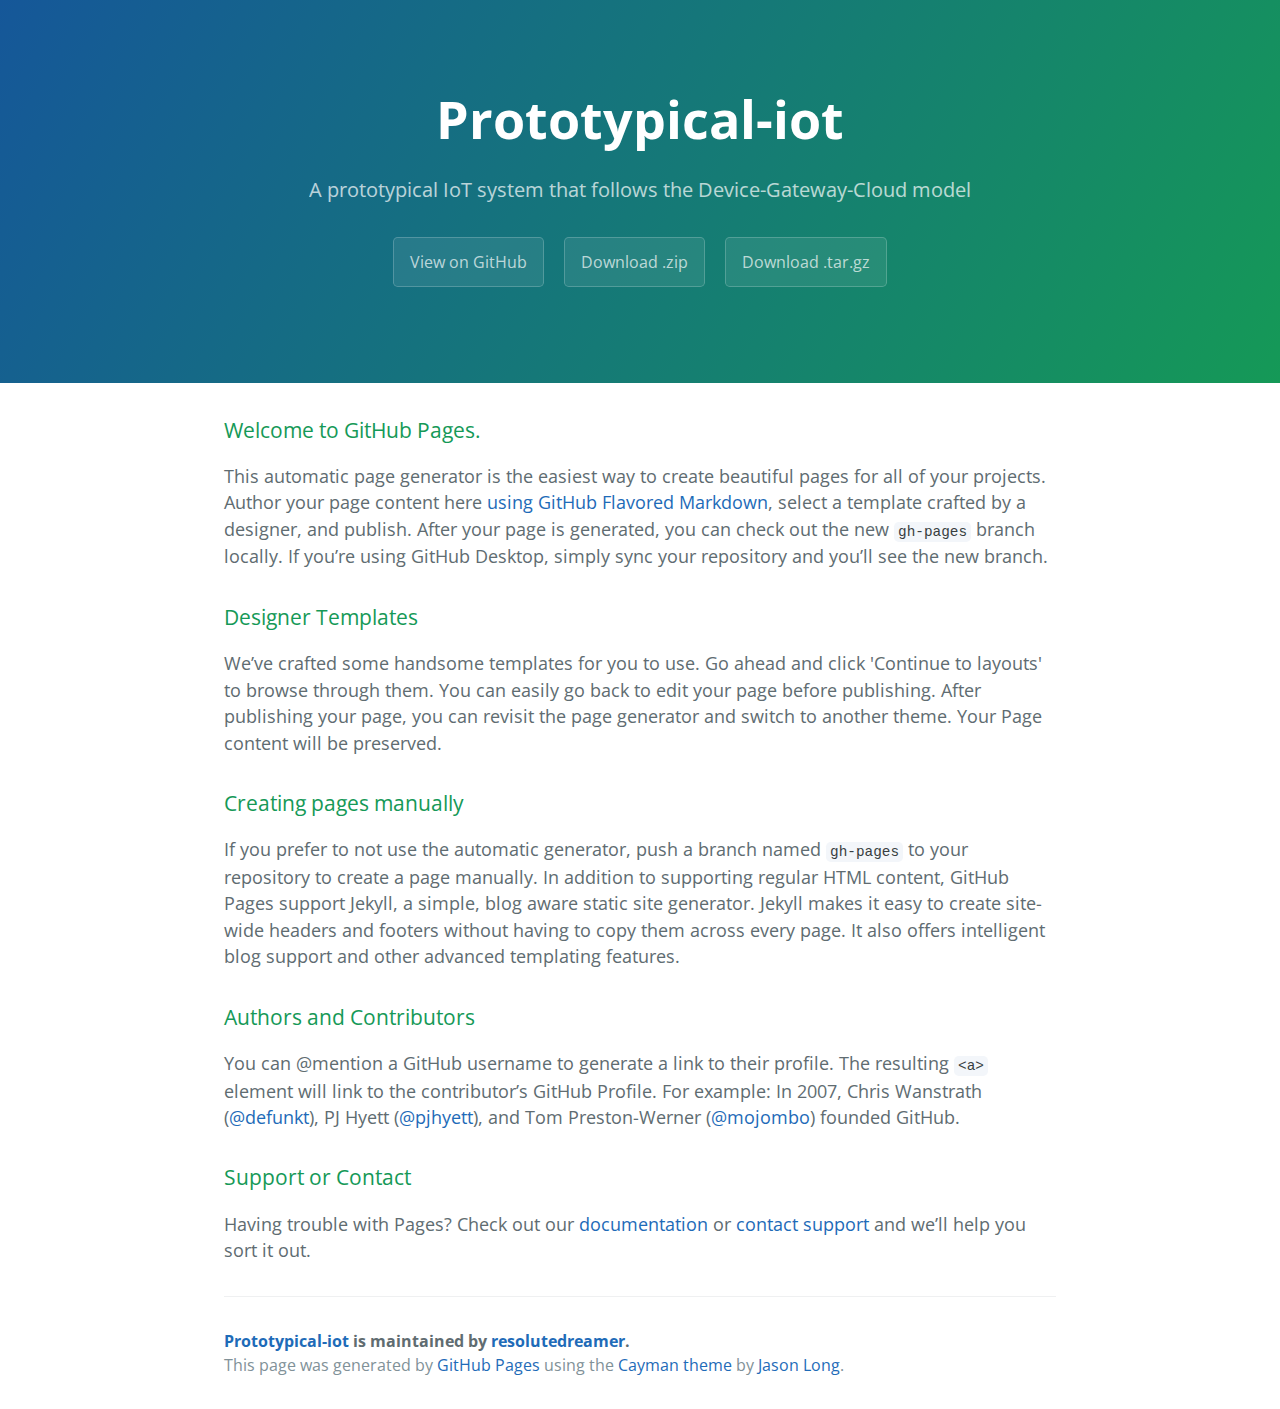
==== index.html @ ee9d4a1a "Create gh-pages branch via GitHub" ====
<!DOCTYPE html>
<html lang="en-us">
  <head>
    <meta charset="UTF-8">
    <title>Prototypical-iot by resolutedreamer</title>
    <meta name="viewport" content="width=device-width, initial-scale=1">
    <link rel="stylesheet" type="text/css" href="stylesheets/normalize.css" media="screen">
    <link href='https://fonts.googleapis.com/css?family=Open+Sans:400,700' rel='stylesheet' type='text/css'>
    <link rel="stylesheet" type="text/css" href="stylesheets/stylesheet.css" media="screen">
    <link rel="stylesheet" type="text/css" href="stylesheets/github-light.css" media="screen">
  </head>
  <body>
    <section class="page-header">
      <h1 class="project-name">Prototypical-iot</h1>
      <h2 class="project-tagline">A prototypical IoT system that follows the Device-Gateway-Cloud model</h2>
      <a href="https://github.com/resolutedreamer/prototypical-iot" class="btn">View on GitHub</a>
      <a href="https://github.com/resolutedreamer/prototypical-iot/zipball/master" class="btn">Download .zip</a>
      <a href="https://github.com/resolutedreamer/prototypical-iot/tarball/master" class="btn">Download .tar.gz</a>
    </section>

    <section class="main-content">
      <h3>
<a id="welcome-to-github-pages" class="anchor" href="#welcome-to-github-pages" aria-hidden="true"><span aria-hidden="true" class="octicon octicon-link"></span></a>Welcome to GitHub Pages.</h3>

<p>This automatic page generator is the easiest way to create beautiful pages for all of your projects. Author your page content here <a href="https://guides.github.com/features/mastering-markdown/">using GitHub Flavored Markdown</a>, select a template crafted by a designer, and publish. After your page is generated, you can check out the new <code>gh-pages</code> branch locally. If you’re using GitHub Desktop, simply sync your repository and you’ll see the new branch.</p>

<h3>
<a id="designer-templates" class="anchor" href="#designer-templates" aria-hidden="true"><span aria-hidden="true" class="octicon octicon-link"></span></a>Designer Templates</h3>

<p>We’ve crafted some handsome templates for you to use. Go ahead and click 'Continue to layouts' to browse through them. You can easily go back to edit your page before publishing. After publishing your page, you can revisit the page generator and switch to another theme. Your Page content will be preserved.</p>

<h3>
<a id="creating-pages-manually" class="anchor" href="#creating-pages-manually" aria-hidden="true"><span aria-hidden="true" class="octicon octicon-link"></span></a>Creating pages manually</h3>

<p>If you prefer to not use the automatic generator, push a branch named <code>gh-pages</code> to your repository to create a page manually. In addition to supporting regular HTML content, GitHub Pages support Jekyll, a simple, blog aware static site generator. Jekyll makes it easy to create site-wide headers and footers without having to copy them across every page. It also offers intelligent blog support and other advanced templating features.</p>

<h3>
<a id="authors-and-contributors" class="anchor" href="#authors-and-contributors" aria-hidden="true"><span aria-hidden="true" class="octicon octicon-link"></span></a>Authors and Contributors</h3>

<p>You can @mention a GitHub username to generate a link to their profile. The resulting <code>&lt;a&gt;</code> element will link to the contributor’s GitHub Profile. For example: In 2007, Chris Wanstrath (<a href="https://github.com/defunkt" class="user-mention">@defunkt</a>), PJ Hyett (<a href="https://github.com/pjhyett" class="user-mention">@pjhyett</a>), and Tom Preston-Werner (<a href="https://github.com/mojombo" class="user-mention">@mojombo</a>) founded GitHub.</p>

<h3>
<a id="support-or-contact" class="anchor" href="#support-or-contact" aria-hidden="true"><span aria-hidden="true" class="octicon octicon-link"></span></a>Support or Contact</h3>

<p>Having trouble with Pages? Check out our <a href="https://help.github.com/pages">documentation</a> or <a href="https://github.com/contact">contact support</a> and we’ll help you sort it out.</p>

      <footer class="site-footer">
        <span class="site-footer-owner"><a href="https://github.com/resolutedreamer/prototypical-iot">Prototypical-iot</a> is maintained by <a href="https://github.com/resolutedreamer">resolutedreamer</a>.</span>

        <span class="site-footer-credits">This page was generated by <a href="https://pages.github.com">GitHub Pages</a> using the <a href="https://github.com/jasonlong/cayman-theme">Cayman theme</a> by <a href="https://twitter.com/jasonlong">Jason Long</a>.</span>
      </footer>

    </section>

  
  </body>
</html>
---- stylesheets/stylesheet.css ----
* {
  box-sizing: border-box; }

body {
  padding: 0;
  margin: 0;
  font-family: "Open Sans", "Helvetica Neue", Helvetica, Arial, sans-serif;
  font-size: 16px;
  line-height: 1.5;
  color: #606c71; }

a {
  color: #1e6bb8;
  text-decoration: none; }
  a:hover {
    text-decoration: underline; }

.btn {
  display: inline-block;
  margin-bottom: 1rem;
  color: rgba(255, 255, 255, 0.7);
  background-color: rgba(255, 255, 255, 0.08);
  border-color: rgba(255, 255, 255, 0.2);
  border-style: solid;
  border-width: 1px;
  border-radius: 0.3rem;
  transition: color 0.2s, background-color 0.2s, border-color 0.2s; }
  .btn + .btn {
    margin-left: 1rem; }

.btn:hover {
  color: rgba(255, 255, 255, 0.8);
  text-decoration: none;
  background-color: rgba(255, 255, 255, 0.2);
  border-color: rgba(255, 255, 255, 0.3); }

@media screen and (min-width: 64em) {
  .btn {
    padding: 0.75rem 1rem; } }

@media screen and (min-width: 42em) and (max-width: 64em) {
  .btn {
    padding: 0.6rem 0.9rem;
    font-size: 0.9rem; } }

@media screen and (max-width: 42em) {
  .btn {
    display: block;
    width: 100%;
    padding: 0.75rem;
    font-size: 0.9rem; }
    .btn + .btn {
      margin-top: 1rem;
      margin-left: 0; } }

.page-header {
  color: #fff;
  text-align: center;
  background-color: #159957;
  background-image: linear-gradient(120deg, #155799, #159957); }

@media screen and (min-width: 64em) {
  .page-header {
    padding: 5rem 6rem; } }

@media screen and (min-width: 42em) and (max-width: 64em) {
  .page-header {
    padding: 3rem 4rem; } }

@media screen and (max-width: 42em) {
  .page-header {
    padding: 2rem 1rem; } }

.project-name {
  margin-top: 0;
  margin-bottom: 0.1rem; }

@media screen and (min-width: 64em) {
  .project-name {
    font-size: 3.25rem; } }

@media screen and (min-width: 42em) and (max-width: 64em) {
  .project-name {
    font-size: 2.25rem; } }

@media screen and (max-width: 42em) {
  .project-name {
    font-size: 1.75rem; } }

.project-tagline {
  margin-bottom: 2rem;
  font-weight: normal;
  opacity: 0.7; }

@media screen and (min-width: 64em) {
  .project-tagline {
    font-size: 1.25rem; } }

@media screen and (min-width: 42em) and (max-width: 64em) {
  .project-tagline {
    font-size: 1.15rem; } }

@media screen and (max-width: 42em) {
  .project-tagline {
    font-size: 1rem; } }

.main-content :first-child {
  margin-top: 0; }
.main-content img {
  max-width: 100%; }
.main-content h1, .main-content h2, .main-content h3, .main-content h4, .main-content h5, .main-content h6 {
  margin-top: 2rem;
  margin-bottom: 1rem;
  font-weight: normal;
  color: #159957; }
.main-content p {
  margin-bottom: 1em; }
.main-content code {
  padding: 2px 4px;
  font-family: Consolas, "Liberation Mono", Menlo, Courier, monospace;
  font-size: 0.9rem;
  color: #383e41;
  background-color: #f3f6fa;
  border-radius: 0.3rem; }
.main-content pre {
  padding: 0.8rem;
  margin-top: 0;
  margin-bottom: 1rem;
  font: 1rem Consolas, "Liberation Mono", Menlo, Courier, monospace;
  color: #567482;
  word-wrap: normal;
  background-color: #f3f6fa;
  border: solid 1px #dce6f0;
  border-radius: 0.3rem; }
  .main-content pre > code {
    padding: 0;
    margin: 0;
    font-size: 0.9rem;
    color: #567482;
    word-break: normal;
    white-space: pre;
    background: transparent;
    border: 0; }
.main-content .highlight {
  margin-bottom: 1rem; }
  .main-content .highlight pre {
    margin-bottom: 0;
    word-break: normal; }
.main-content .highlight pre, .main-content pre {
  padding: 0.8rem;
  overflow: auto;
  font-size: 0.9rem;
  line-height: 1.45;
  border-radius: 0.3rem; }
.main-content pre code, .main-content pre tt {
  display: inline;
  max-width: initial;
  padding: 0;
  margin: 0;
  overflow: initial;
  line-height: inherit;
  word-wrap: normal;
  background-color: transparent;
  border: 0; }
  .main-content pre code:before, .main-content pre code:after, .main-content pre tt:before, .main-content pre tt:after {
    content: normal; }
.main-content ul, .main-content ol {
  margin-top: 0; }
.main-content blockquote {
  padding: 0 1rem;
  margin-left: 0;
  color: #819198;
  border-left: 0.3rem solid #dce6f0; }
  .main-content blockquote > :first-child {
    margin-top: 0; }
  .main-content blockquote > :last-child {
    margin-bottom: 0; }
.main-content table {
  display: block;
  width: 100%;
  overflow: auto;
  word-break: normal;
  word-break: keep-all; }
  .main-content table th {
    font-weight: bold; }
  .main-content table th, .main-content table td {
    padding: 0.5rem 1rem;
    border: 1px solid #e9ebec; }
.main-content dl {
  padding: 0; }
  .main-content dl dt {
    padding: 0;
    margin-top: 1rem;
    font-size: 1rem;
    font-weight: bold; }
  .main-content dl dd {
    padding: 0;
    margin-bottom: 1rem; }
.main-content hr {
  height: 2px;
  padding: 0;
  margin: 1rem 0;
  background-color: #eff0f1;
  border: 0; }

@media screen and (min-width: 64em) {
  .main-content {
    max-width: 64rem;
    padding: 2rem 6rem;
    margin: 0 auto;
    font-size: 1.1rem; } }

@media screen and (min-width: 42em) and (max-width: 64em) {
  .main-content {
    padding: 2rem 4rem;
    font-size: 1.1rem; } }

@media screen and (max-width: 42em) {
  .main-content {
    padding: 2rem 1rem;
    font-size: 1rem; } }

.site-footer {
  padding-top: 2rem;
  margin-top: 2rem;
  border-top: solid 1px #eff0f1; }

.site-footer-owner {
  display: block;
  font-weight: bold; }

.site-footer-credits {
  color: #819198; }

@media screen and (min-width: 64em) {
  .site-footer {
    font-size: 1rem; } }

@media screen and (min-width: 42em) and (max-width: 64em) {
  .site-footer {
    font-size: 1rem; } }

@media screen and (max-width: 42em) {
  .site-footer {
    font-size: 0.9rem; } }
---- stylesheets/github-light.css ----
/*
The MIT License (MIT)

Copyright (c) 2016 GitHub, Inc.

Permission is hereby granted, free of charge, to any person obtaining a copy
of this software and associated documentation files (the "Software"), to deal
in the Software without restriction, including without limitation the rights
to use, copy, modify, merge, publish, distribute, sublicense, and/or sell
copies of the Software, and to permit persons to whom the Software is
furnished to do so, subject to the following conditions:

The above copyright notice and this permission notice shall be included in all
copies or substantial portions of the Software.

THE SOFTWARE IS PROVIDED "AS IS", WITHOUT WARRANTY OF ANY KIND, EXPRESS OR
IMPLIED, INCLUDING BUT NOT LIMITED TO THE WARRANTIES OF MERCHANTABILITY,
FITNESS FOR A PARTICULAR PURPOSE AND NONINFRINGEMENT. IN NO EVENT SHALL THE
AUTHORS OR COPYRIGHT HOLDERS BE LIABLE FOR ANY CLAIM, DAMAGES OR OTHER
LIABILITY, WHETHER IN AN ACTION OF CONTRACT, TORT OR OTHERWISE, ARISING FROM,
OUT OF OR IN CONNECTION WITH THE SOFTWARE OR THE USE OR OTHER DEALINGS IN THE
SOFTWARE.

*/

.pl-c /* comment */ {
  color: #969896;
}

.pl-c1 /* constant, variable.other.constant, support, meta.property-name, support.constant, support.variable, meta.module-reference, markup.raw, meta.diff.header */,
.pl-s .pl-v /* string variable */ {
  color: #0086b3;
}

.pl-e /* entity */,
.pl-en /* entity.name */ {
  color: #795da3;
}

.pl-smi /* variable.parameter.function, storage.modifier.package, storage.modifier.import, storage.type.java, variable.other */,
.pl-s .pl-s1 /* string source */ {
  color: #333;
}

.pl-ent /* entity.name.tag */ {
  color: #63a35c;
}

.pl-k /* keyword, storage, storage.type */ {
  color: #a71d5d;
}

.pl-s /* string */,
.pl-pds /* punctuation.definition.string, string.regexp.character-class */,
.pl-s .pl-pse .pl-s1 /* string punctuation.section.embedded source */,
.pl-sr /* string.regexp */,
.pl-sr .pl-cce /* string.regexp constant.character.escape */,
.pl-sr .pl-sre /* string.regexp source.ruby.embedded */,
.pl-sr .pl-sra /* string.regexp string.regexp.arbitrary-repitition */ {
  color: #183691;
}

.pl-v /* variable */ {
  color: #ed6a43;
}

.pl-id /* invalid.deprecated */ {
  color: #b52a1d;
}

.pl-ii /* invalid.illegal */ {
  color: #f8f8f8;
  background-color: #b52a1d;
}

.pl-sr .pl-cce /* string.regexp constant.character.escape */ {
  font-weight: bold;
  color: #63a35c;
}

.pl-ml /* markup.list */ {
  color: #693a17;
}

.pl-mh /* markup.heading */,
.pl-mh .pl-en /* markup.heading entity.name */,
.pl-ms /* meta.separator */ {
  font-weight: bold;
  color: #1d3e81;
}

.pl-mq /* markup.quote */ {
  color: #008080;
}

.pl-mi /* markup.italic */ {
  font-style: italic;
  color: #333;
}

.pl-mb /* markup.bold */ {
  font-weight: bold;
  color: #333;
}

.pl-md /* markup.deleted, meta.diff.header.from-file */ {
  color: #bd2c00;
  background-color: #ffecec;
}

.pl-mi1 /* markup.inserted, meta.diff.header.to-file */ {
  color: #55a532;
  background-color: #eaffea;
}

.pl-mdr /* meta.diff.range */ {
  font-weight: bold;
  color: #795da3;
}

.pl-mo /* meta.output */ {
  color: #1d3e81;
}
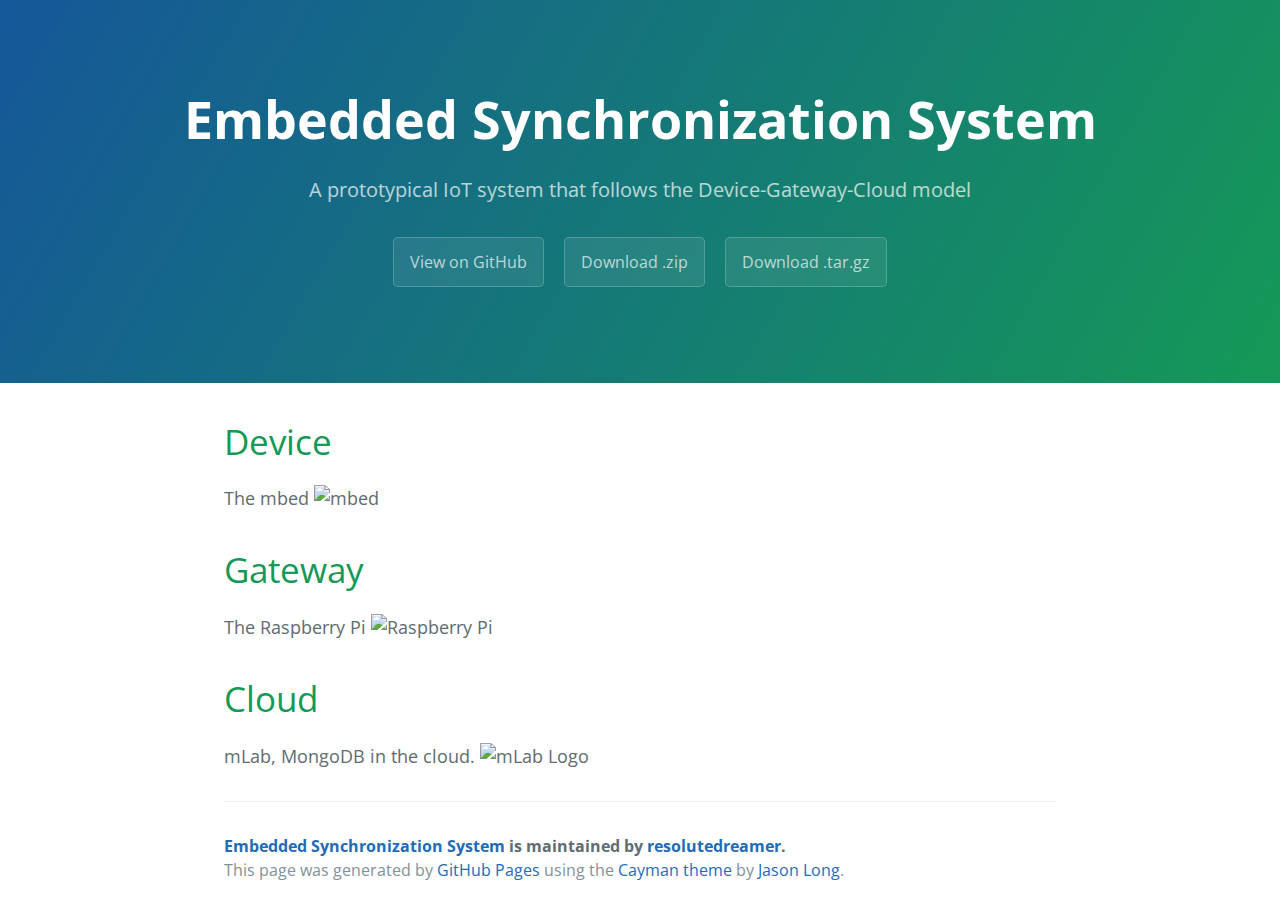
==== commit 25a7a421: "Create gh-pages branch via GitHub" ====
--- a/index.html
+++ b/index.html
@@ -2,7 +2,7 @@
 <html lang="en-us">
   <head>
     <meta charset="UTF-8">
-    <title>Prototypical-iot by resolutedreamer</title>
+    <title>Embedded Synchronization System by resolutedreamer</title>
     <meta name="viewport" content="width=device-width, initial-scale=1">
     <link rel="stylesheet" type="text/css" href="stylesheets/normalize.css" media="screen">
     <link href='https://fonts.googleapis.com/css?family=Open+Sans:400,700' rel='stylesheet' type='text/css'>
@@ -11,7 +11,7 @@
   </head>
   <body>
     <section class="page-header">
-      <h1 class="project-name">Prototypical-iot</h1>
+      <h1 class="project-name">Embedded Synchronization System</h1>
       <h2 class="project-tagline">A prototypical IoT system that follows the Device-Gateway-Cloud model</h2>
       <a href="https://github.com/resolutedreamer/prototypical-iot" class="btn">View on GitHub</a>
       <a href="https://github.com/resolutedreamer/prototypical-iot/zipball/master" class="btn">Download .zip</a>
@@ -19,33 +19,26 @@
     </section>
 
     <section class="main-content">
-      <h3>
-<a id="welcome-to-github-pages" class="anchor" href="#welcome-to-github-pages" aria-hidden="true"><span aria-hidden="true" class="octicon octicon-link"></span></a>Welcome to GitHub Pages.</h3>
+      <h1>
+<a id="device" class="anchor" href="#device" aria-hidden="true"><span aria-hidden="true" class="octicon octicon-link"></span></a>Device</h1>
 
-<p>This automatic page generator is the easiest way to create beautiful pages for all of your projects. Author your page content here <a href="https://guides.github.com/features/mastering-markdown/">using GitHub Flavored Markdown</a>, select a template crafted by a designer, and publish. After your page is generated, you can check out the new <code>gh-pages</code> branch locally. If you’re using GitHub Desktop, simply sync your repository and you’ll see the new branch.</p>
+<p>The mbed
+<img src="http://resolutedreamer.com/portfolio/graphics/EmbeddedSynchronization.jpg" alt="mbed"></p>
 
-<h3>
-<a id="designer-templates" class="anchor" href="#designer-templates" aria-hidden="true"><span aria-hidden="true" class="octicon octicon-link"></span></a>Designer Templates</h3>
+<h1>
+<a id="gateway" class="anchor" href="#gateway" aria-hidden="true"><span aria-hidden="true" class="octicon octicon-link"></span></a>Gateway</h1>
 
-<p>We’ve crafted some handsome templates for you to use. Go ahead and click 'Continue to layouts' to browse through them. You can easily go back to edit your page before publishing. After publishing your page, you can revisit the page generator and switch to another theme. Your Page content will be preserved.</p>
+<p>The Raspberry Pi
+<img src="https://www.raspberrypi.org/wp-content/uploads/2015/01/Pi2ModB1GB_-comp.jpeg" alt="Raspberry Pi"></p>
 
-<h3>
-<a id="creating-pages-manually" class="anchor" href="#creating-pages-manually" aria-hidden="true"><span aria-hidden="true" class="octicon octicon-link"></span></a>Creating pages manually</h3>
+<h1>
+<a id="cloud" class="anchor" href="#cloud" aria-hidden="true"><span aria-hidden="true" class="octicon octicon-link"></span></a>Cloud</h1>
 
-<p>If you prefer to not use the automatic generator, push a branch named <code>gh-pages</code> to your repository to create a page manually. In addition to supporting regular HTML content, GitHub Pages support Jekyll, a simple, blog aware static site generator. Jekyll makes it easy to create site-wide headers and footers without having to copy them across every page. It also offers intelligent blog support and other advanced templating features.</p>
-
-<h3>
-<a id="authors-and-contributors" class="anchor" href="#authors-and-contributors" aria-hidden="true"><span aria-hidden="true" class="octicon octicon-link"></span></a>Authors and Contributors</h3>
-
-<p>You can @mention a GitHub username to generate a link to their profile. The resulting <code>&lt;a&gt;</code> element will link to the contributor’s GitHub Profile. For example: In 2007, Chris Wanstrath (<a href="https://github.com/defunkt" class="user-mention">@defunkt</a>), PJ Hyett (<a href="https://github.com/pjhyett" class="user-mention">@pjhyett</a>), and Tom Preston-Werner (<a href="https://github.com/mojombo" class="user-mention">@mojombo</a>) founded GitHub.</p>
-
-<h3>
-<a id="support-or-contact" class="anchor" href="#support-or-contact" aria-hidden="true"><span aria-hidden="true" class="octicon octicon-link"></span></a>Support or Contact</h3>
-
-<p>Having trouble with Pages? Check out our <a href="https://help.github.com/pages">documentation</a> or <a href="https://github.com/contact">contact support</a> and we’ll help you sort it out.</p>
+<p>mLab, MongoDB in the cloud.
+<img src="https://tctechcrunch2011.files.wordpress.com/2016/02/mlab-logo.png" alt="mLab Logo"></p>
 
       <footer class="site-footer">
-        <span class="site-footer-owner"><a href="https://github.com/resolutedreamer/prototypical-iot">Prototypical-iot</a> is maintained by <a href="https://github.com/resolutedreamer">resolutedreamer</a>.</span>
+        <span class="site-footer-owner"><a href="https://github.com/resolutedreamer/prototypical-iot">Embedded Synchronization System</a> is maintained by <a href="https://github.com/resolutedreamer">resolutedreamer</a>.</span>
 
         <span class="site-footer-credits">This page was generated by <a href="https://pages.github.com">GitHub Pages</a> using the <a href="https://github.com/jasonlong/cayman-theme">Cayman theme</a> by <a href="https://twitter.com/jasonlong">Jason Long</a>.</span>
       </footer>
